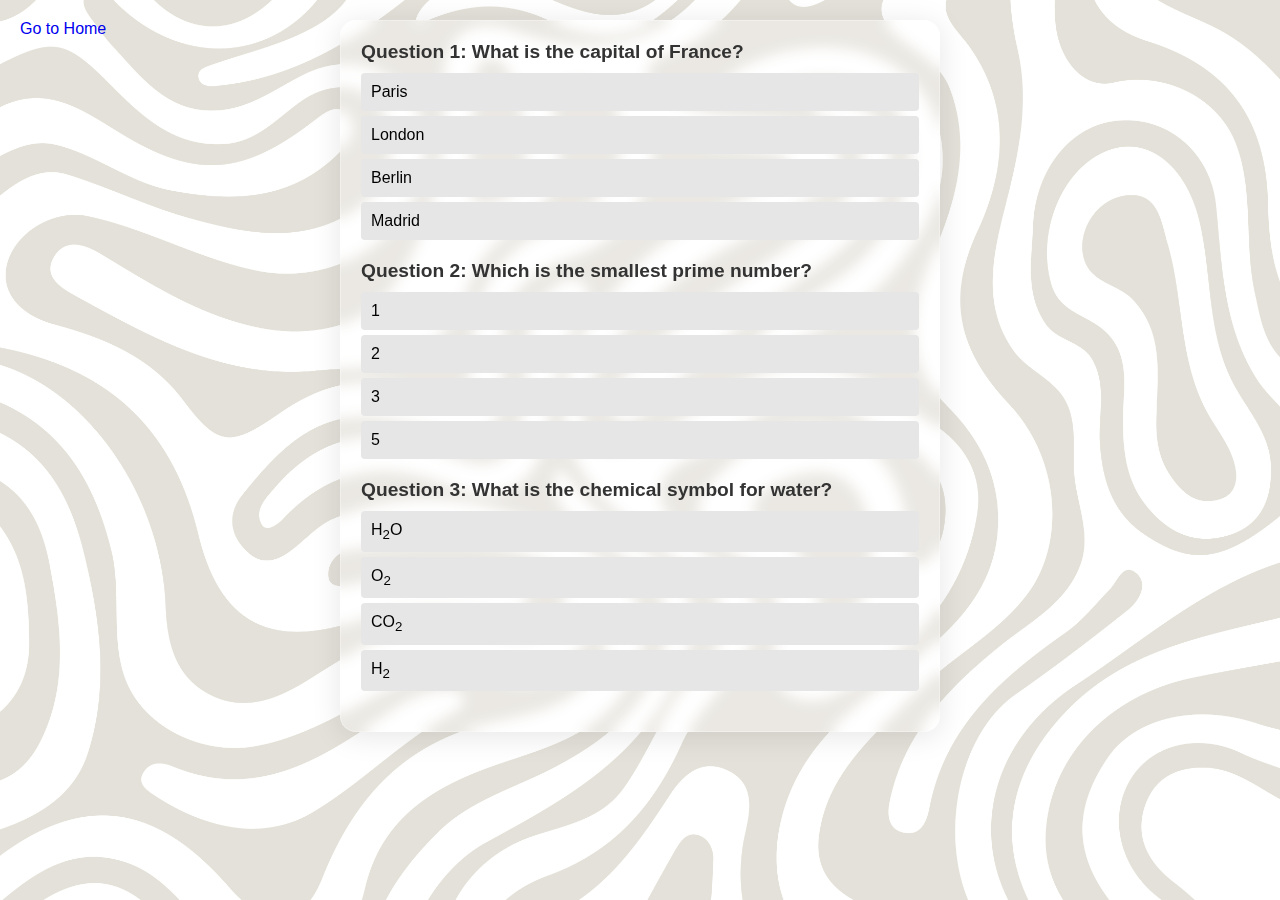
==== random.html @ 8ca624e1 "initial commit" ====
<!DOCTYPE html>
<html lang="en">

<head>
    <meta charset="UTF-8">
    <meta name="viewport" content="width=device-width, initial-scale=1.0">
    <title>Quiz Example</title>
    <link rel="stylesheet" href="./style.css">
</head>

<body>

    <div class="home">
        <a href="index.html">Go to Home</a>
    </div>
    <div class="quiz-container">
        <div class="question" data-correct="Paris">
            <h3>Question 1: What is the capital of France?</h3>
            <ul>
                <li>Paris</li>
                <li>London</li>
                <li>Berlin</li>
                <li>Madrid</li>
            </ul>
        </div>

        <div class="question" data-correct="2">
            <h3>Question 2: Which is the smallest prime number?</h3>
            <ul>
                <li>1</li>
                <li>2</li>
                <li>3</li>
                <li>5</li>
            </ul>
        </div>

        <div class="question" data-correct="H2O">
            <h3>Question 3: What is the chemical symbol for water?</h3>
            <ul>
                <li>H<sub>2</sub>O</li>
                <li>O<sub>2</sub></li>
                <li>CO<sub>2</sub></li>
                <li>H<sub>2</sub></li>
            </ul>
        </div>
    </div>

    <div id="score-modal" class="modal">
        <div class="modal-content">
            <h2>Quiz Completed</h2>
            <p id="score-text"></p>
            <button onclick="closeModal()">Close</button>
        </div>
    </div>

    <script src="/main.js"></script>
</body>

</html>
---- style.css ----
* {
    padding: 0;
    margin: 0;
    box-sizing: border-box;
}

body {
    font-family: Arial, sans-serif;
    background-color: #f9f9f9;
    margin: 0;
    padding: 20px;
    background-color: #ccc;

    background-image: url("./abstract_pattern_design_background_2007.jpg");
    background-position: center;
    background-repeat: no-repeat;
    background-size: cover;
    /* height: 100vh; */
    width: 100%;
}

a {
    text-decoration: none;
}

.home {
    position: absolute;
    top: 3;
    left: 3;
    z-index: 5;
}

.container {
    width: 100%;
    height: 100vh;
    display: flex;
    align-items: center;
    justify-content: center;
}

.buttons {
    display: flex;
    flex-direction: column;
    color: #000;
    justify-content: center;
    align-items: center;
    gap: 2rem;
    max-width: 500px;
    height: 40%;
    background: rgba(255, 255, 255, 0.25);
    border-radius: 10px;
    box-shadow: 0 4px 30px rgba(0, 0, 0, 0.1);
    backdrop-filter: blur(5px);
    -webkit-backdrop-filter: blur(5px);
    border: 1px solid rgba(255, 255, 255, 0.3);
}

.container a {
    color: #000;
    padding: .5rem;
    background-color: #ccc;
    border-radius: 5px;
    font-weight: bold;
    transition: all .8s ease-in-out;
}

.container a:hover {
    color: #ccc;
    background-color: #000;
    transition: all .4s ease-in-out;
}

.container>* {
    padding: 0 3rem;
}

.quiz-container {
    max-width: 600px;
    margin: 0 auto;
    padding: 20px;
    background: rgba(255, 255, 255, 0.25);
    border-radius: 16px;
    box-shadow: 0 4px 30px rgba(0, 0, 0, 0.1);
    backdrop-filter: blur(6.5px);
    -webkit-backdrop-filter: blur(6.5px);
    border: 1px solid rgba(255, 255, 255, 0.3);
}

.question {
    margin-bottom: 20px;
}

.question h3 {
    font-size: 1.2em;
    margin-bottom: 10px;
    color: #333;
}

.question ul {
    list-style-type: none;
    padding: 0;
}

.question ul li {
    background-color: #e6e6e6;
    padding: 10px;
    margin-bottom: 5px;
    border-radius: 4px;
    cursor: pointer;
    transition: background-color 0.3s ease;
}

.question ul li:hover {
    background-color: #ccc;
}

.modal {
    display: none;
    position: fixed;
    z-index: 1;
    left: 0;
    top: 0;
    width: 100%;
    height: 100%;
    overflow: auto;
    background-color: rgba(0, 0, 0, 0.5);
}

.modal-content {
    background-color: #fff;
    margin: 15% auto;
    padding: 20px;
    border-radius: 8px;
    width: 80%;
    max-width: 400px;
    text-align: center;
}

.correct {
    border: 2px solid green;
}

.incorrect {
    border: 2px solid red;
}
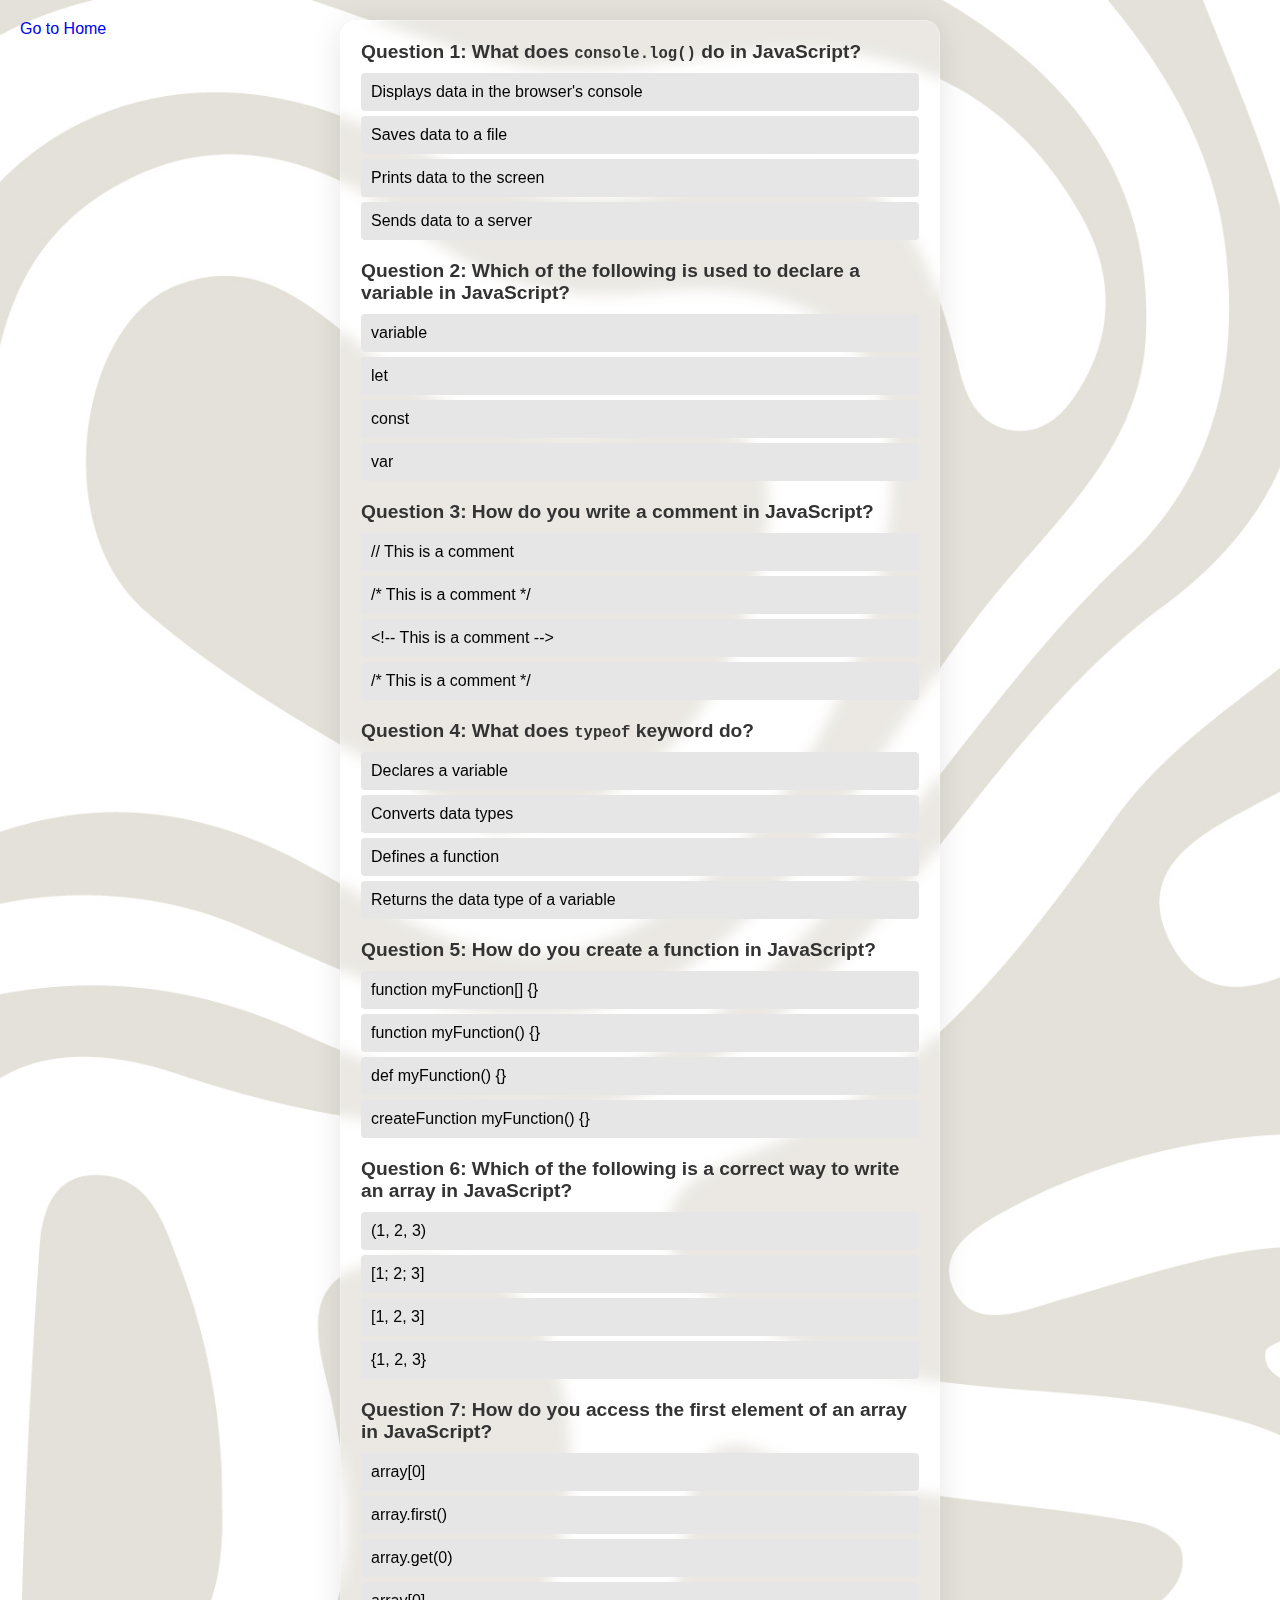
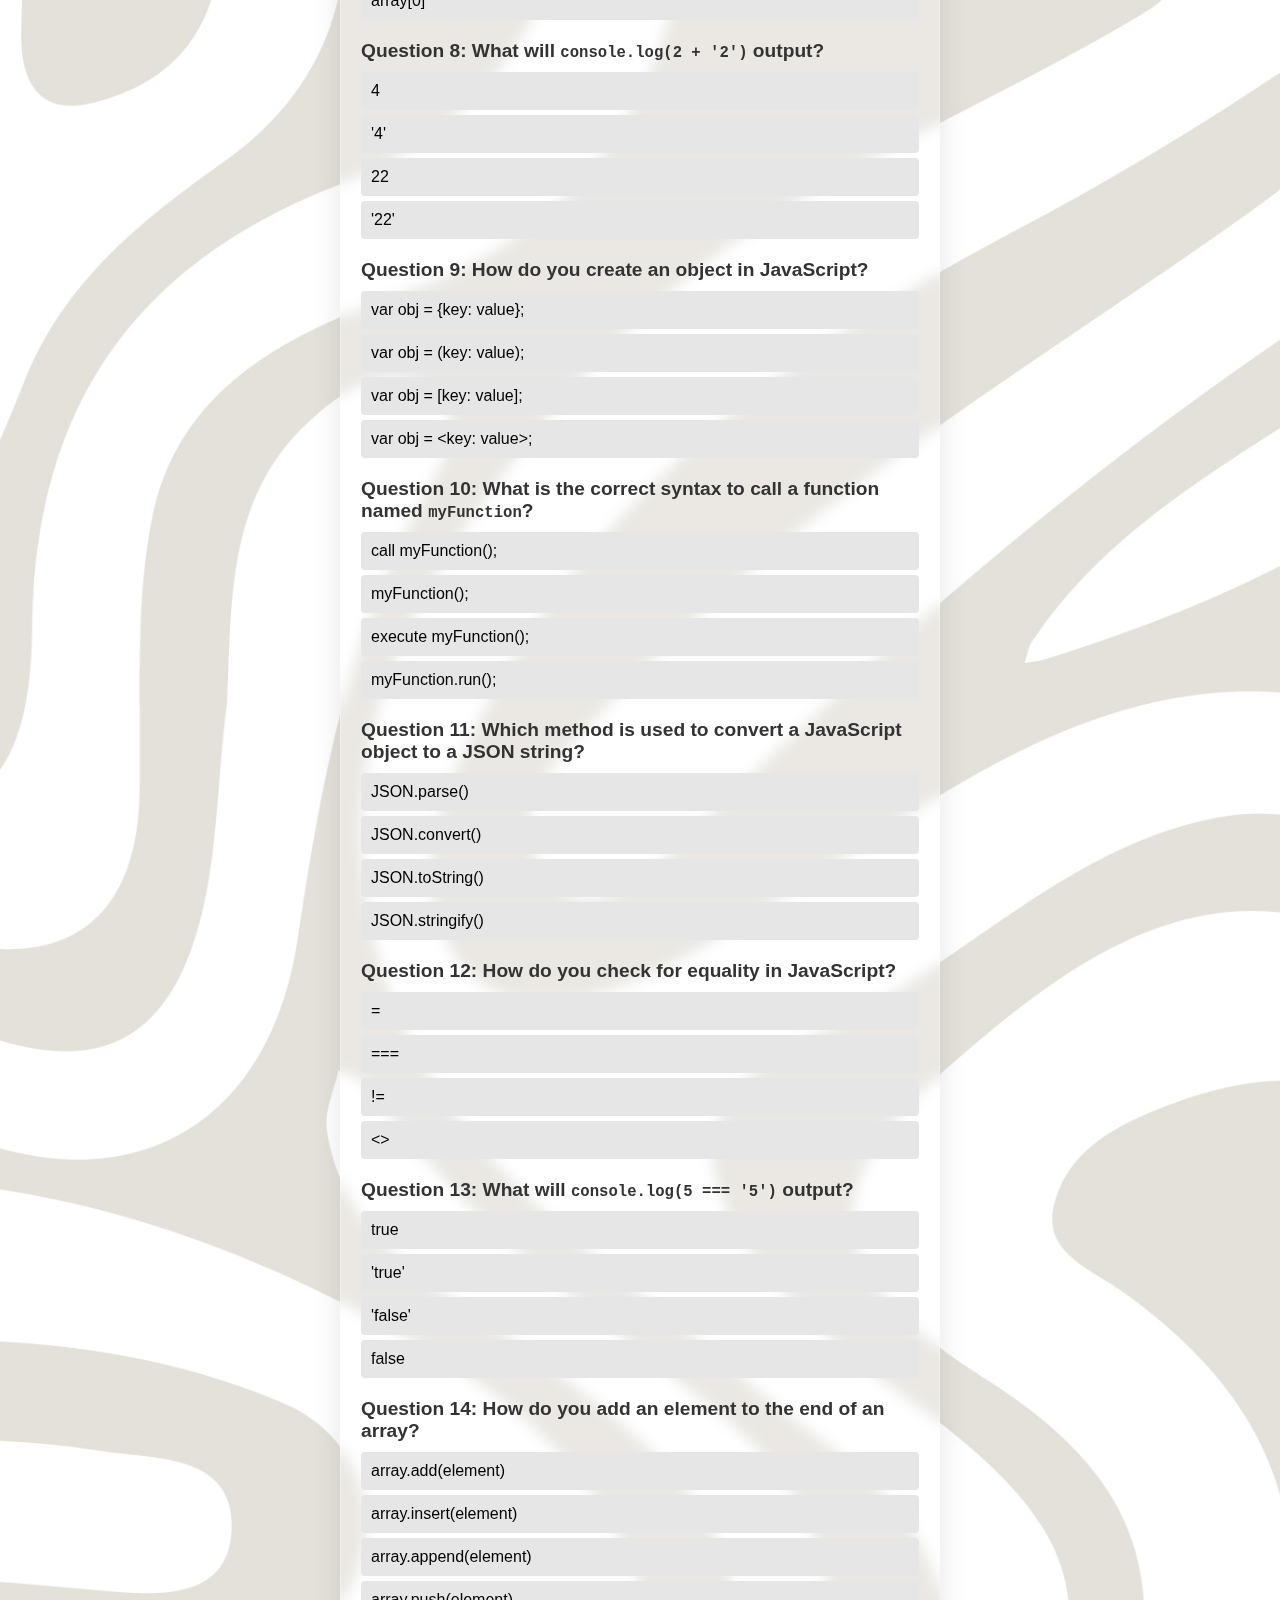
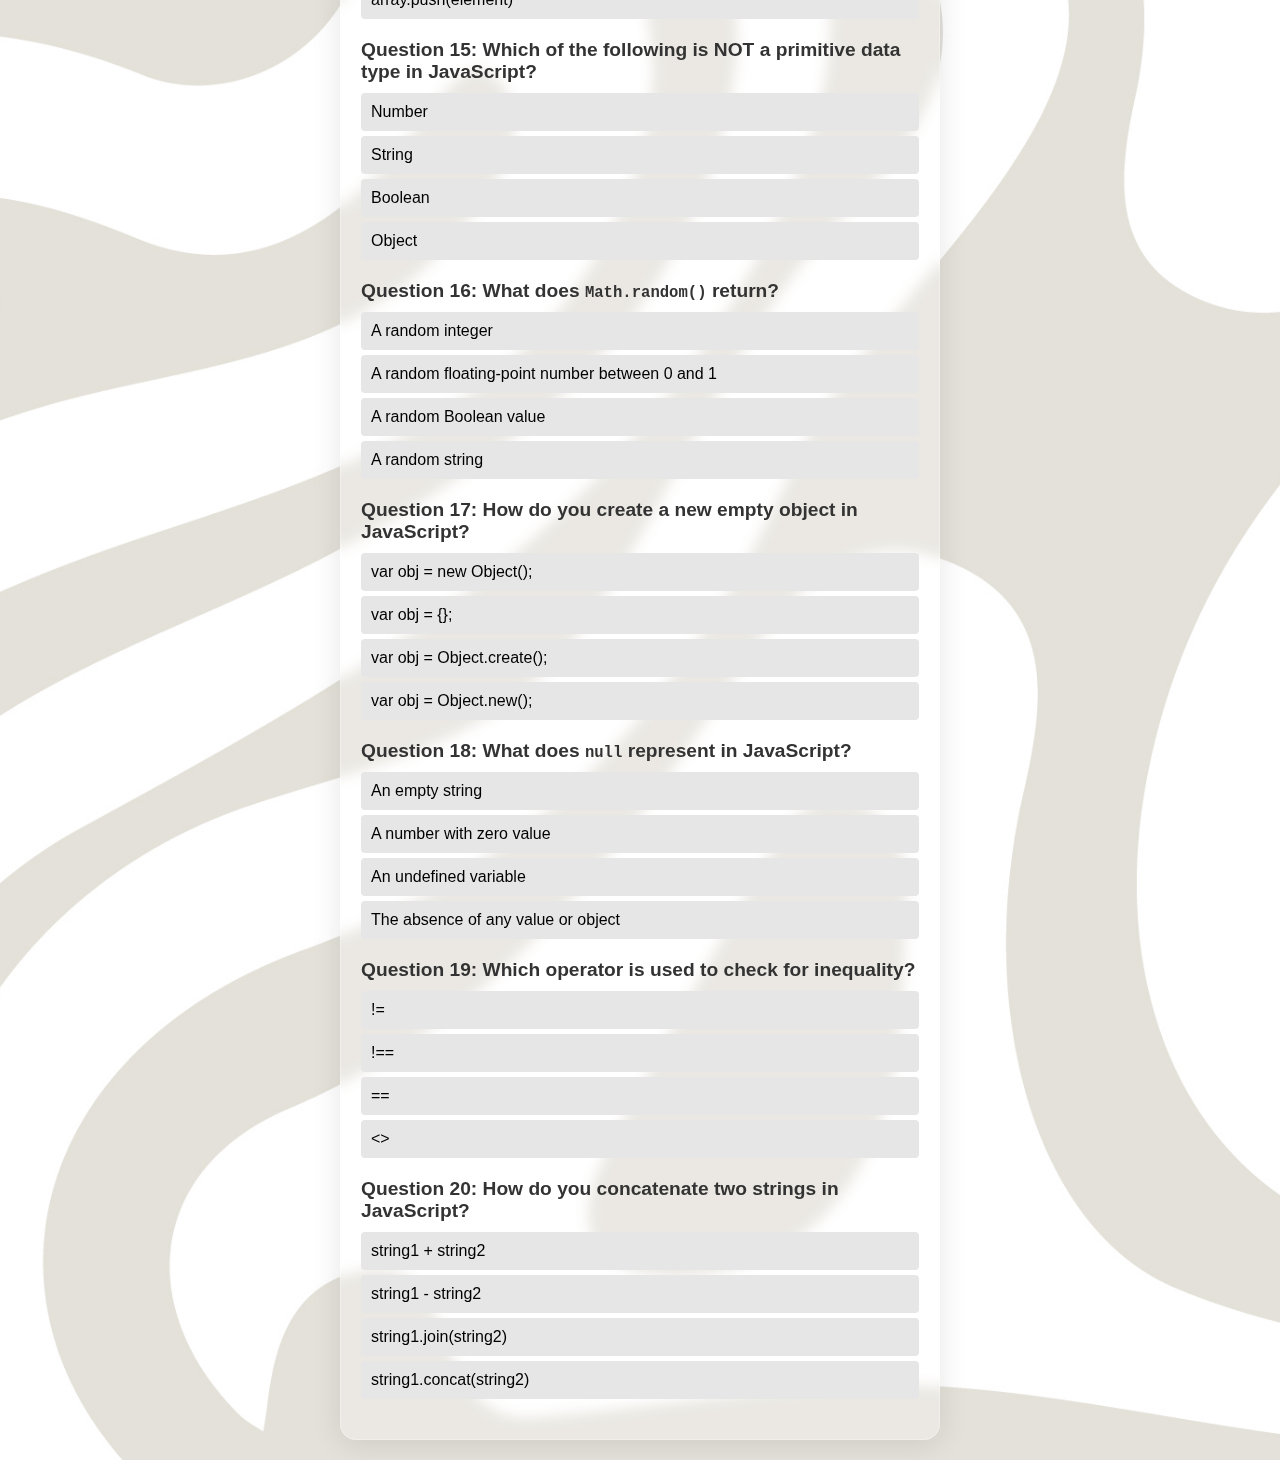
==== commit 77fa5a4b: "updated" ====
--- a/random.html
+++ b/random.html
@@ -14,35 +14,206 @@
         <a href="index.html">Go to Home</a>
     </div>
     <div class="quiz-container">
-        <div class="question" data-correct="Paris">
-            <h3>Question 1: What is the capital of France?</h3>
-            <ul>
-                <li>Paris</li>
-                <li>London</li>
-                <li>Berlin</li>
-                <li>Madrid</li>
-            </ul>
-        </div>
-
-        <div class="question" data-correct="2">
-            <h3>Question 2: Which is the smallest prime number?</h3>
-            <ul>
-                <li>1</li>
-                <li>2</li>
-                <li>3</li>
-                <li>5</li>
-            </ul>
-        </div>
-
-        <div class="question" data-correct="H2O">
-            <h3>Question 3: What is the chemical symbol for water?</h3>
-            <ul>
-                <li>H<sub>2</sub>O</li>
-                <li>O<sub>2</sub></li>
-                <li>CO<sub>2</sub></li>
-                <li>H<sub>2</sub></li>
-            </ul>
-        </div>
+        <div class="question" id="q1">
+            <h3>Question 1: What does <code>console.log()</code> do in JavaScript?</h3>
+            <ul>
+                <li>Displays data in the browser's console</li>
+                <li>Saves data to a file</li>
+                <li>Prints data to the screen</li>
+                <li>Sends data to a server</li>
+            </ul>
+        </div>
+
+        <div class="question" id="q2">
+            <h3>Question 2: Which of the following is used to declare a variable in JavaScript?</h3>
+            <ul>
+                <li>variable</li>
+                <li>let</li>
+                <li>const</li>
+                <li>var</li>
+            </ul>
+        </div>
+
+        <div class="question" id="q3">
+            <h3>Question 3: How do you write a comment in JavaScript?</h3>
+            <ul>
+                <li>// This is a comment</li>
+                <li>/* This is a comment */</li>
+                <li>&lt;!-- This is a comment --&gt;</li>
+                <li>/* This is a comment */</li>
+            </ul>
+        </div>
+
+        <div class="question" id="q4">
+            <h3>Question 4: What does <code>typeof</code> keyword do?</h3>
+            <ul>
+                <li>Declares a variable</li>
+                <li>Converts data types</li>
+                <li>Defines a function</li>
+                <li>Returns the data type of a variable</li>
+            </ul>
+        </div>
+
+        <div class="question" id="q5">
+            <h3>Question 5: How do you create a function in JavaScript?</h3>
+            <ul>
+                <li>function myFunction[] {}</li>
+                <li>function myFunction() {}</li>
+                <li>def myFunction() {}</li>
+                <li>createFunction myFunction() {}</li>
+            </ul>
+        </div>
+
+        <div class="question" id="q6">
+            <h3>Question 6: Which of the following is a correct way to write an array in JavaScript?</h3>
+            <ul>
+                <li>(1, 2, 3)</li>
+                <li>[1; 2; 3]</li>
+                <li>[1, 2, 3]</li>
+                <li>{1, 2, 3}</li>
+            </ul>
+        </div>
+
+        <div class="question" id="q7">
+            <h3>Question 7: How do you access the first element of an array in JavaScript?</h3>
+            <ul>
+                <li>array[0]</li>
+                <li>array.first()</li>
+                <li>array.get(0)</li>
+                <li>array[0]</li>
+            </ul>
+        </div>
+
+        <div class="question" id="q8">
+            <h3>Question 8: What will <code>console.log(2 + '2')</code> output?</h3>
+            <ul>
+                <li>4</li>
+                <li>'4'</li>
+                <li>22</li>
+                <li>'22'</li>
+            </ul>
+        </div>
+
+        <div class="question" id="q9">
+            <h3>Question 9: How do you create an object in JavaScript?</h3>
+            <ul>
+                <li>var obj = {key: value};</li>
+                <li>var obj = (key: value);</li>
+                <li>var obj = [key: value];</li>
+                <li>var obj = &lt;key: value&gt;;</li>
+            </ul>
+        </div>
+
+        <div class="question" id="q10">
+            <h3>Question 10: What is the correct syntax to call a function named <code>myFunction</code>?</h3>
+            <ul>
+                <li>call myFunction();</li>
+                <li>myFunction();</li>
+                <li>execute myFunction();</li>
+                <li>myFunction.run();</li>
+            </ul>
+        </div>
+
+        <div class="question" id="q11">
+            <h3>Question 11: Which method is used to convert a JavaScript object to a JSON string?</h3>
+            <ul>
+                <li>JSON.parse()</li>
+                <li>JSON.convert()</li>
+                <li>JSON.toString()</li>
+                <li>JSON.stringify()</li>
+            </ul>
+        </div>
+
+        <div class="question" id="q12">
+            <h3>Question 12: How do you check for equality in JavaScript?</h3>
+            <ul>
+                <li>=</li>
+                <li>===</li>
+                <li>!=</li>
+                <li>&lt;&gt;</li>
+            </ul>
+        </div>
+
+        <div class="question" id="q13">
+            <h3>Question 13: What will <code>console.log(5 === '5')</code> output?</h3>
+            <ul>
+                <li>true</li>
+                <li>'true'</li>
+                <li>'false'</li>
+                <li>false</li>
+            </ul>
+        </div>
+
+        <div class="question" id="q14">
+            <h3>Question 14: How do you add an element to the end of an array?</h3>
+            <ul>
+                <li>array.add(element)</li>
+                <li>array.insert(element)</li>
+                <li>array.append(element)</li>
+                <li>array.push(element)</li>
+            </ul>
+        </div>
+
+        <div class="question" id="q15">
+            <h3>Question 15: Which of the following is NOT a primitive data type in JavaScript?</h3>
+            <ul>
+                <li>Number</li>
+                <li>String</li>
+                <li>Boolean</li>
+                <li>Object</li>
+            </ul>
+        </div>
+
+        <div class="question" id="q16">
+            <h3>Question 16: What does <code>Math.random()</code> return?</h3>
+            <ul>
+                <li>A random integer</li>
+                <li>A random floating-point number between 0 and 1</li>
+                <li>A random Boolean value</li>
+                <li>A random string</li>
+            </ul>
+        </div>
+
+        <div class="question" id="q17">
+            <h3>Question 17: How do you create a new empty object in JavaScript?</h3>
+            <ul>
+                <li>var obj = new Object();</li>
+                <li>var obj = {};</li>
+                <li>var obj = Object.create();</li>
+                <li>var obj = Object.new();</li>
+            </ul>
+        </div>
+
+        <div class="question" id="q18">
+            <h3>Question 18: What does <code>null</code> represent in JavaScript?</h3>
+            <ul>
+                <li>An empty string</li>
+                <li>A number with zero value</li>
+                <li>An undefined variable</li>
+                <li>The absence of any value or object</li>
+            </ul>
+        </div>
+
+        <div class="question" id="q19">
+            <h3>Question 19: Which operator is used to check for inequality?</h3>
+            <ul>
+                <li>!=</li>
+                <li>!==</li>
+                <li>==</li>
+                <li>&lt;&gt;</li>
+            </ul>
+        </div>
+
+        <div class="question" id="q20">
+            <h3>Question 20: How do you concatenate two strings in JavaScript?</h3>
+            <ul>
+                <li>string1 + string2</li>
+                <li>string1 - string2</li>
+                <li>string1.join(string2)</li>
+                <li>string1.concat(string2)</li>
+            </ul>
+        </div>
+
     </div>
 
     <div id="score-modal" class="modal">
